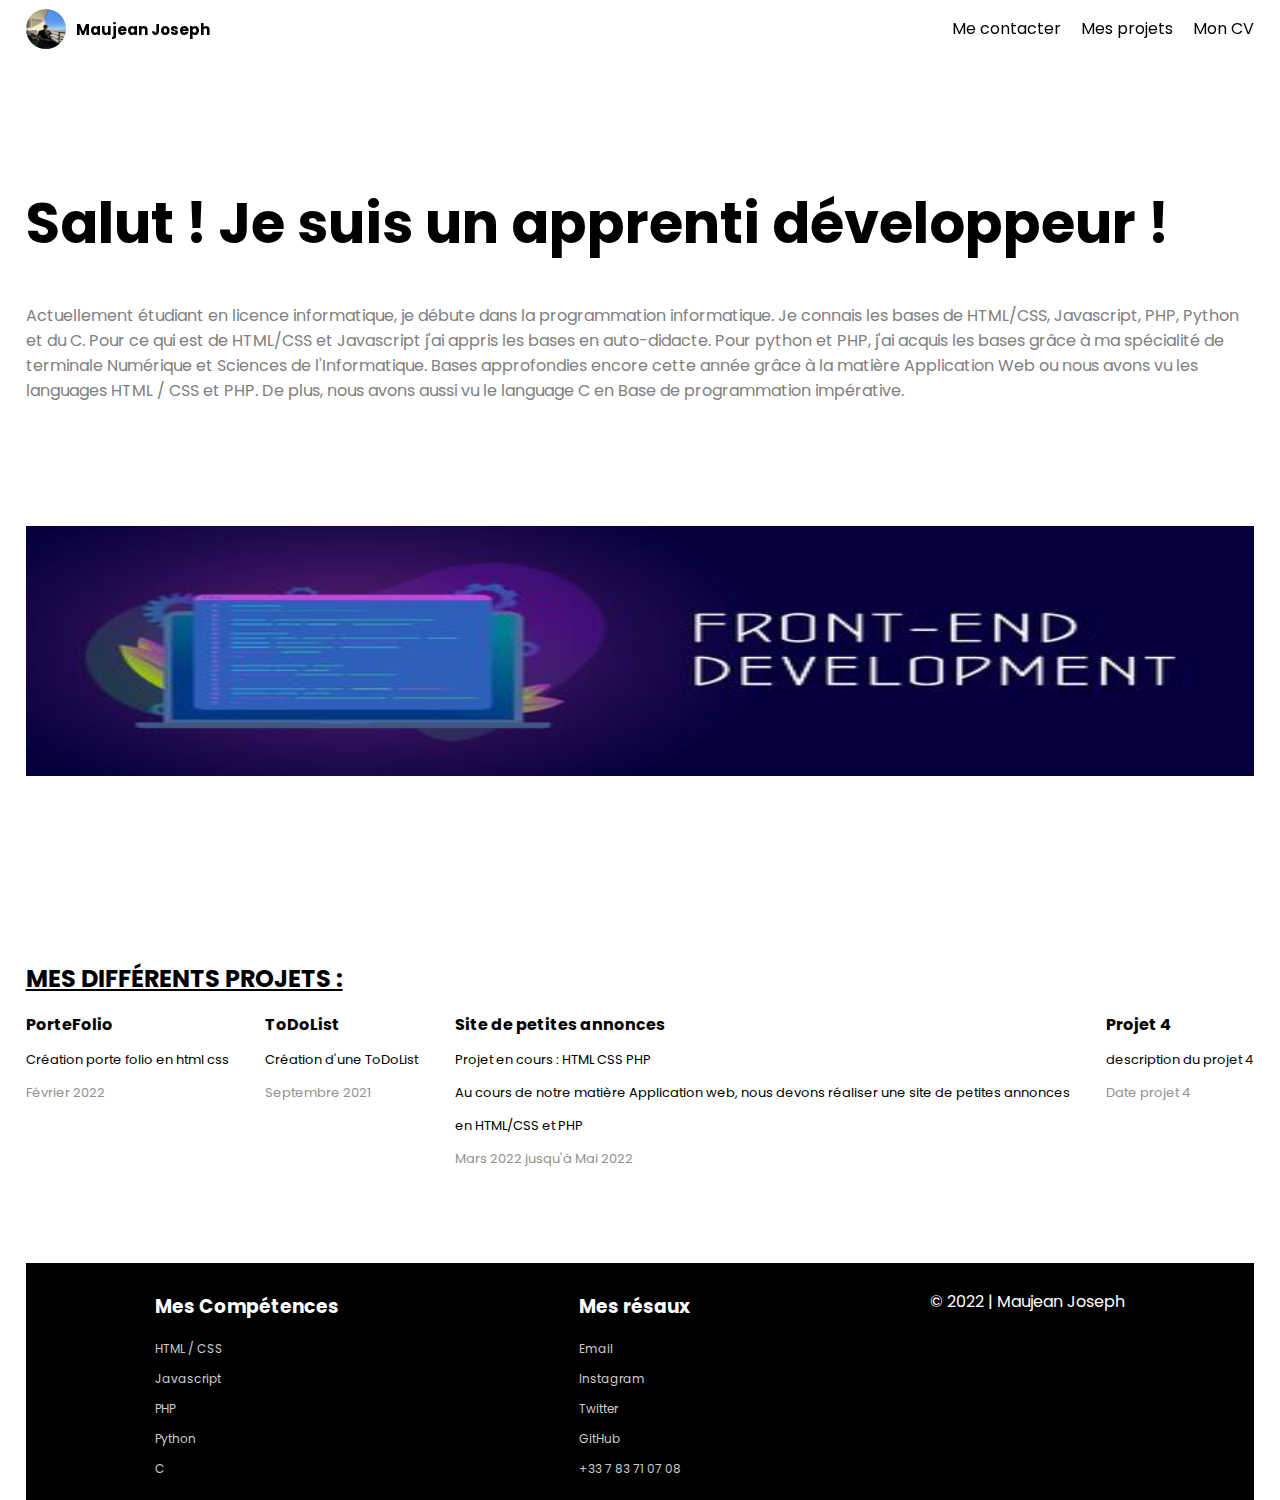
==== index.html @ aa5de477 "modification des fautes" ====
<!DOCTYPE html>
<html>

    <head>
        <meta charset="UTF-8"/>
        <link rel="stylesheet" href="style.css">
        <title>Mon Portfolio</title>
    </head>

    <body>
        <nav>
            <div class="profile">
                <img src="Images/Photo de profile.jpg" alt="image profile">
                <a href="index.html"><h1>Maujean Joseph</h1></a>
            </div>
            <ul>
                <a href="contact.html"><li>Me contacter</li></a>
                <a href="projet.html"><li>Mes projets</li></a>
                <a href="Images/CV_2022-03-14_Joseph_Maujean (1).pdf" target="_blank"><li>Mon CV</li></a>
            </ul>
        </nav>

<section class="page-content">
    <div class="introduction">
        <h1 id="titreintro">Salut ! Je suis un apprenti développeur !</h1>
        <p id="intro">
            Actuellement étudiant en licence informatique, je débute dans la programmation informatique. Je connais les bases de HTML/CSS, Javascript, PHP, Python et du C. Pour ce qui est de HTML/CSS et Javascript
            j'ai appris les bases en auto-didacte. Pour python et PHP, j'ai acquis les bases grâce à ma spécialité de terminale Numérique et Sciences de l'Informatique.
           Bases approfondies encore cette année grâce à la matière Application Web ou nous avons vu les languages HTML / CSS et PHP. De plus,
           nous avons aussi vu le language C en Base de programmation impérative.
        </p>
    </div>

    <img src="Images/imagacentrale.jpg" alt="image centre" id="photocentrale">


    

    <section class="projetsection">
        <h1 id="mesprojets">Mes différents projets :</h2>
            <div class="projects">
                <div class="project">
                    <h4>PorteFolio</h4>
                    <p class="description">Création porte folio en html css</p>
                    <p class="dates">Février 2022</p>
                </div>
                <div class="project">
                    <h4>ToDoList</h4>
                    <p class="description"><a href="Projet/Todo list/index.html" target="_blank">Création d'une ToDoList</a></p>
                    <p class="dates">Septembre 2021</p>
                </div>
                <div class="project">
                    <h4>Site de petites annonces </h4>
                    <p class="description">Projet en cours :  HTML CSS PHP</p>
                    <p class="description">Au cours de notre matière Application web, nous devons réaliser une site de petites annonces</p>
                    <p class="description">en HTML/CSS et PHP</p>
                    <p class="dates">Mars 2022 jusqu'à Mai 2022</p>
                </div>
                <div class="project">
                    <h4>Projet 4</h4>
                    <p class="description">description du projet 4</p>
                    <p class="dates">Date projet 4</p>
                </div>
            </div>
    </section>
</section>

<footer>
    <div class="colonne">
        <h3>Mes Compétences</h3>
        <p>HTML / CSS</p>
        <p>Javascript</p>
        <p>PHP</p>
        <p>Python</p>
        <p>C</p>
    </div>
    <!--<div class="colonne">
        <h3>xxx</h3>
        <p>xxx</p>
        <p>xxx</p>
        <p>xxx</p>
    </div>-->
    <div class="colonne">
        <h3>Mes résaux</h3>

        <p><a href="mailto:joseph.maujean@gmail.com" target="_blank">Email</a></p>
        <p><a href="https://www.instagram.com/joseph_mjn/" target="_blank">Instagram</a></p>
        <p><a href="https://twitter.com/Joseph_mjn" target="_blank">Twitter</a></p>
        <p><a href="https://github.com/Joowo" target="_blank">GitHub</a></p>
        <p>+33 7 83 71 07 08</p>
    </div>
    
    <p>© 2022 | Maujean Joseph</p>
</footer>

    </body>

</html>
---- style.css ----
@import url('https://fonts.googleapis.com/css2?family=Poppins:wght@300;400&display=swap');

body{
    padding: 0 2%;
    font-family: 'Poppins', sans-serif;
    margin: 0;
}

nav{
    display: flex; /* pour alligner les div*/
    flex-direction: row; /* La direction suit une ligne */
    flex-wrap: wrap; /*pour mettre sur la même ligne ou non*/
    justify-content: space-between; /* mettre de l'espace entre les div*/
    align-items: center; /* mettre les 2 divs au meme niveau */
    position: sticky; /*pour que ca reste toujours en haut de la page (fonctionne avec "top 0")*/
    top: 0;
    background-color: white;
}

nav .profile{
    display: flex; /*pour aligner les éléments*/
    align-items: center;
}

nav .profile img{
    width: 40px;
    height: 40px;
    border-radius: 50%; /*arrondir les bords*/
}

nav .profile h1{
    margin-left: 10px;
    font-size: 15px;
}

nav ul{
    display: flex;
    list-style-type: none;
}

nav ul li{
    margin-left: 20px;
    cursor: pointer;
    border-bottom: 1px solid white; /*on va pouvoir, par la suite changer la couleur lorsque on passe la souris*/
}

nav ul li:hover{
    border-bottom-color: black;
}

@media screen and (max-width: 700px) {
	nav {
		justify-content: center;
	}
	nav ul {
		display: none;
    }
}

#intro{
    color: gray;
}

.introduction{
    margin-top: 10%;
}

#titreintro{
   font-size: 350%;
}

#photocentrale{
    margin-top: 10%;
    margin-left: auto;
    margin-right: auto;
    display: flex;
    width: 100%;
    height: 250px;
}


.page-content .projetsection {
	margin-top: 6%;
    
}
.page-content .projetsection h1 {
	
	text-transform: uppercase;
	font-size: 3vw;
}
.page-content .projetsection .projects {
	display: flex;
	flex-wrap: wrap;
    justify-content: space-between; /* mettre de l'espace entre les div*/
    
}
.page-content .projetsection .project {
	margin-right: 20px;
	max-width: 195px;
    
}
.page-content .projetsection .project h4 {
	margin: 0;
}
.page-content .projetsection .project .description {
	font-size: 10px;
}
.page-content .projetsection .project .dates {
	font-size: 13px;
	color: rgb(145, 145, 145);
}
.page-content header {
    margin-top: 10%;
    max-width: 100%;
}
.page-content .projetsection {
    margin-top: 15%;
}
.page-content .projetsection h1 {
    font-size: 1.5em;
}

.page-content .projetsection .project {
    margin-right: 0;
    margin-bottom: 20px;
    max-width: 100%;
    
}

.page-content .projetsection .project .description {
    font-size: 13px;
  
}

/*Bas de page*/

footer{
    background-color: black;
    justify-content: flex-start;
}
	footer .column {
		width: 80%;
}

footer {
	margin-top: 5%;
	display: flex;
	flex-wrap: wrap;
	justify-content: space-around;
	padding: 10px;
	background-color: #000;
	color: white;
}
footer .colonne p {
	font-size: 12px;
	color: #ccc;
	cursor: pointer;
}
footer .colonne p:hover {
	color: #fff;
}

footer a{
    text-decoration: none;
    color: #ccc;
}

#mesprojets{
    text-decoration: underline;
}

a{
    text-decoration: none;
    color: black;
}
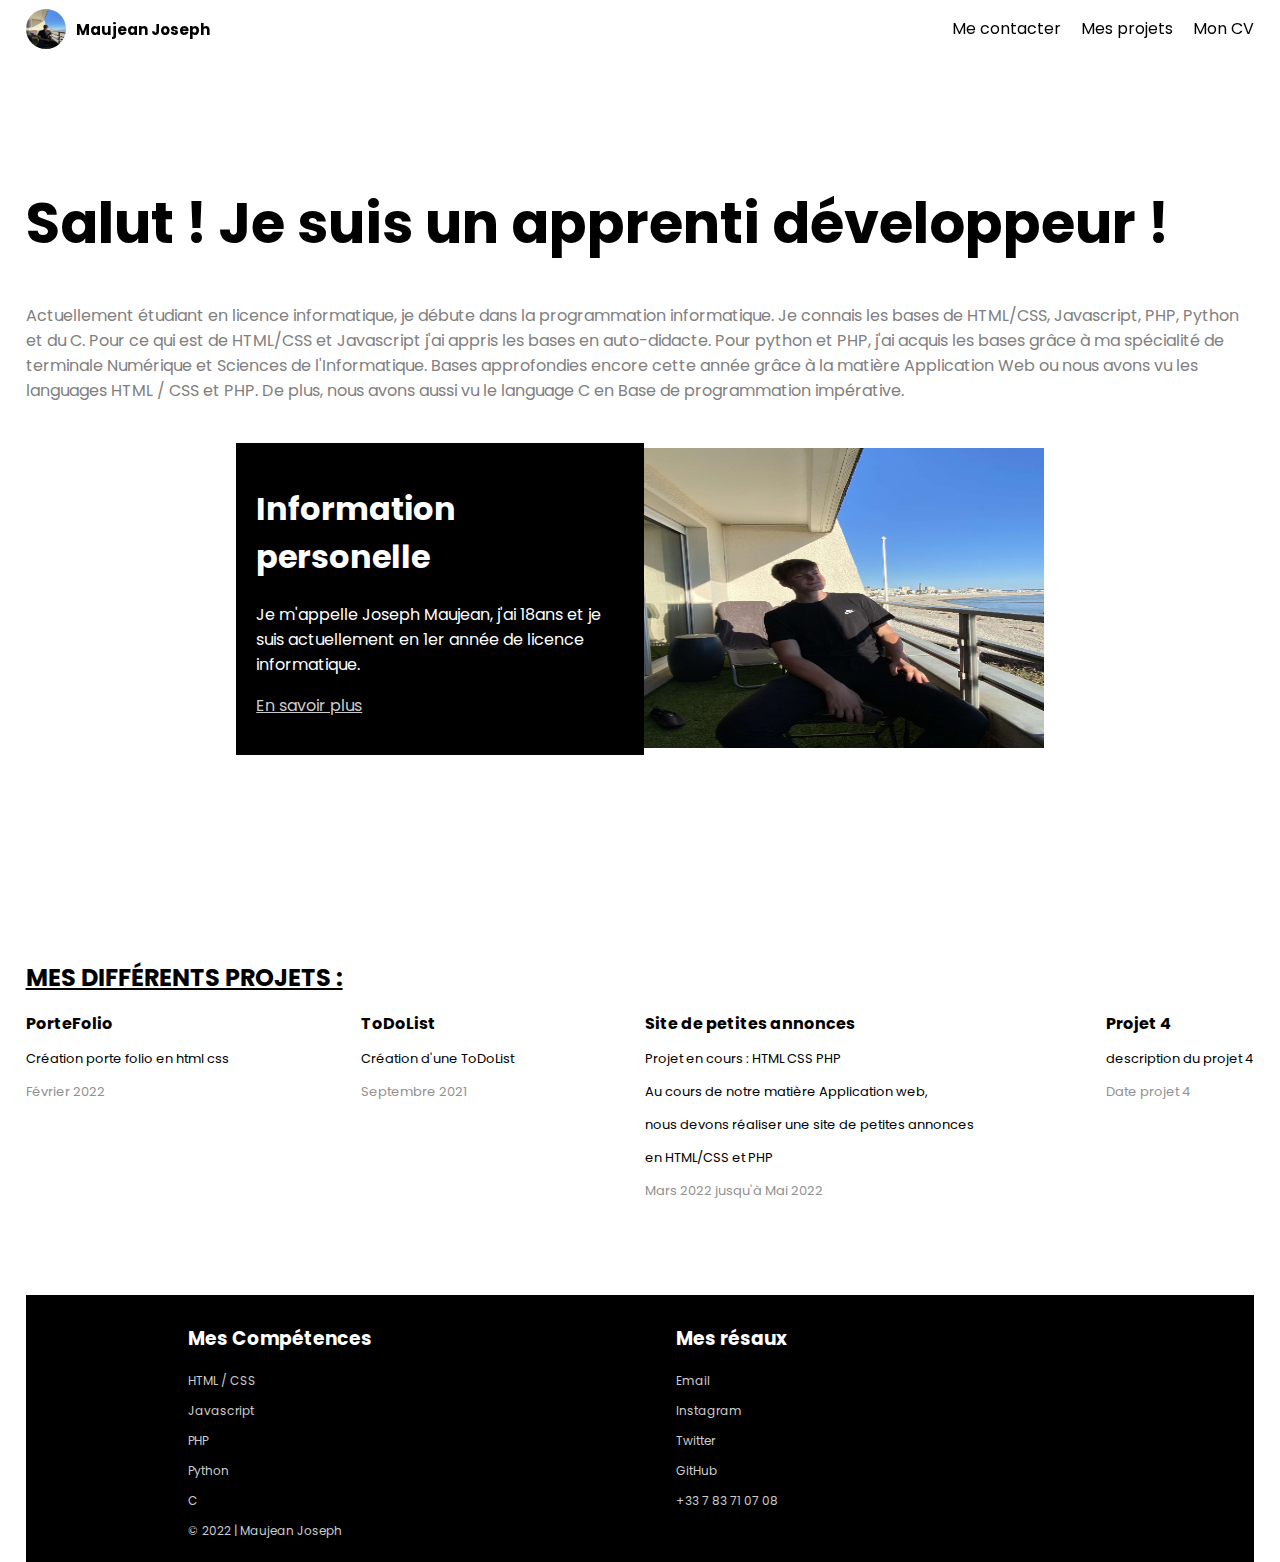
==== commit 080623b8: "changement globale" ====
--- a/index.html
+++ b/index.html
@@ -31,10 +31,23 @@
         </p>
     </div>
 
-    <img src="Images/imagacentrale.jpg" alt="image centre" id="photocentrale">
+   <!-- <img src="Images/banner.webp" alt="image centre" id="photocentrale">-->
 
+    <section class="main" id="produits">
 
-    
+        <div class="content">
+            <div class="card">
+                <div class="left">
+                    <h1>Information personelle</h1>
+                    <p>Je m'appelle Joseph Maujean, j'ai 18ans et je suis actuellement en 1er année de licence informatique.</p>
+                    <p><a href="infoperso.html">En savoir plus</a></p>
+                </div>
+                <div class="right">
+                    <img src="Images/imageprofile3.jpg" alt="">
+                </div>
+            </div>
+        </div>
+    </section>
 
     <section class="projetsection">
         <h1 id="mesprojets">Mes différents projets :</h2>
@@ -52,7 +65,8 @@
                 <div class="project">
                     <h4>Site de petites annonces </h4>
                     <p class="description">Projet en cours :  HTML CSS PHP</p>
-                    <p class="description">Au cours de notre matière Application web, nous devons réaliser une site de petites annonces</p>
+                    <p class="description">Au cours de notre matière Application web,</p>
+                    <p class="description">nous devons réaliser une site de petites annonces</p>
                     <p class="description">en HTML/CSS et PHP</p>
                     <p class="dates">Mars 2022 jusqu'à Mai 2022</p>
                 </div>
@@ -73,6 +87,7 @@
         <p>PHP</p>
         <p>Python</p>
         <p>C</p>
+        <p>© 2022 | Maujean Joseph</p>
     </div>
     <!--<div class="colonne">
         <h3>xxx</h3>
@@ -89,10 +104,10 @@
         <p><a href="https://github.com/Joowo" target="_blank">GitHub</a></p>
         <p>+33 7 83 71 07 08</p>
     </div>
-    
-    <p>© 2022 | Maujean Joseph</p>
+</br>
+
 </footer>
 
     </body>
 
-</html>
+</html>--- a/style.css
+++ b/style.css
@@ -169,7 +169,45 @@
     text-decoration: underline;
 }
 
-a{
+nav a{
+    text-decoration: none;
+    color: black;
+}
+
+.main{
+    margin-top: 40px;
+    display: flex;
+    flex-direction: column;
+    align-items: center;
+}
+.main .content .card{
+    display: flex;
+    flex-wrap: wrap;
+    justify-content: center;
+    margin-bottom:20px;
+}
+.main .content .card .left{
+   flex: 0 0 30%;
+   padding: 20px;
+   background-color:black;
+   color:#fff;
+}
+.main .content .card .right img{
+    height:300px;
+    width: 400px;
+    margin-top: 5px;
+}
+
+.projetsection a{
+    text-decoration: none;
+    color: black;
+}
+
+.main a{
+    color: #ccc;
+}
+
+.pageDeContact a{
     text-decoration: none;
     color: black;
 }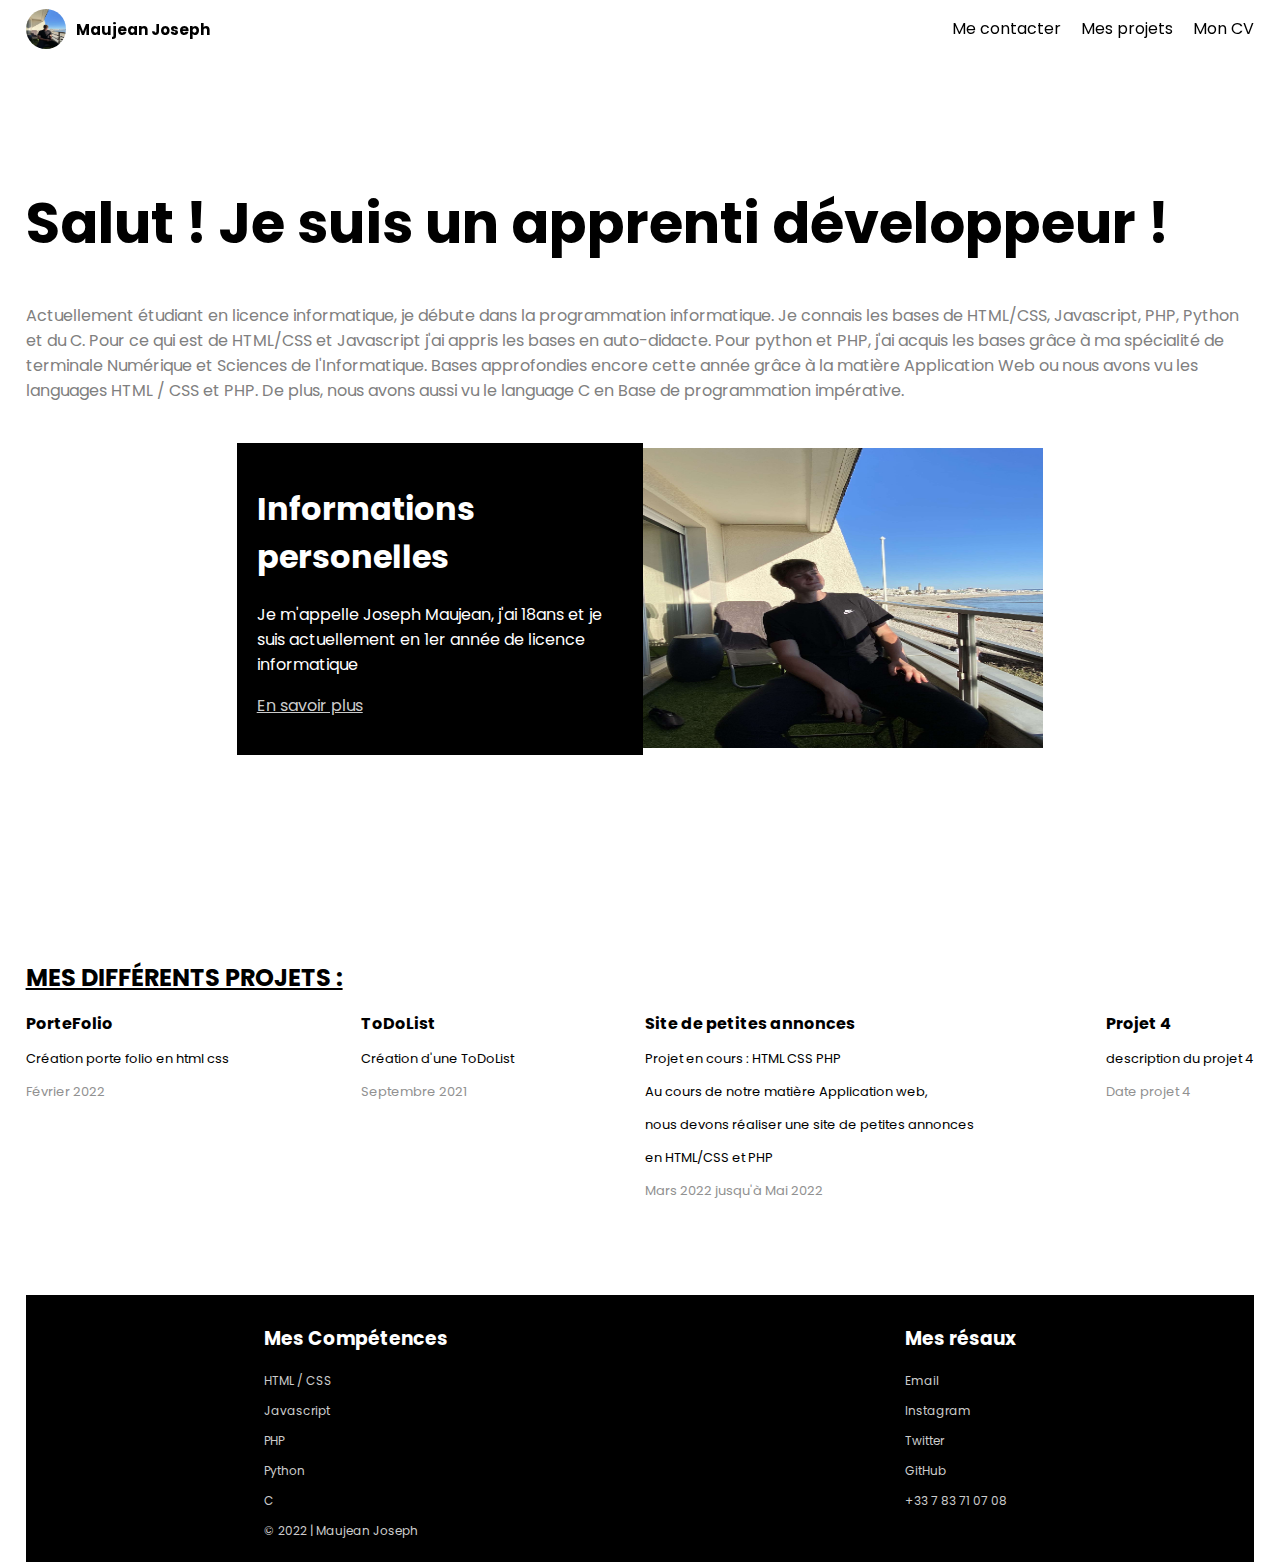
==== commit 3bc78302: "gros changement" ====
--- a/index.html
+++ b/index.html
@@ -1,5 +1,5 @@
 <!DOCTYPE html>
-<html>
+<html lang="fr">
 
     <head>
         <meta charset="UTF-8"/>
@@ -10,13 +10,13 @@
     <body>
         <nav>
             <div class="profile">
-                <img src="Images/Photo de profile.jpg" alt="image profile">
+                <img src="Images/Photo_de_profile.jpg" alt="image profile">
                 <a href="index.html"><h1>Maujean Joseph</h1></a>
             </div>
             <ul>
-                <a href="contact.html"><li>Me contacter</li></a>
-                <a href="projet.html"><li>Mes projets</li></a>
-                <a href="Images/CV_2022-03-14_Joseph_Maujean (1).pdf" target="_blank"><li>Mon CV</li></a>
+                <li><a href="contact.html">Me contacter</a></li>
+                <li><a href="projet.html">Mes projets</a></li>
+                <li><a href="Images/CV_2022-03-15_Joseph_Maujean.pdf" target="_blank">Mon CV</a></li>
             </ul>
         </nav>
 
@@ -31,26 +31,26 @@
         </p>
     </div>
 
-   <!-- <img src="Images/banner.webp" alt="image centre" id="photocentrale">-->
+    <!--<img src="Images/banner.webp" alt="image centre" id="photocentrale">-->
 
     <section class="main" id="produits">
 
         <div class="content">
             <div class="card">
                 <div class="left">
-                    <h1>Information personelle</h1>
-                    <p>Je m'appelle Joseph Maujean, j'ai 18ans et je suis actuellement en 1er année de licence informatique.</p>
-                    <p><a href="infoperso.html">En savoir plus</a></p>
+                    <h1>Informations personelles</h1>
+                    <p>Je m'appelle Joseph Maujean, j'ai 18ans et je suis actuellement en 1er année de licence informatique</p>
+                    <a href="infoperso.html"><p>En savoir plus</p></a>
                 </div>
                 <div class="right">
-                    <img src="Images/imageprofile3.jpg" alt="">
+                    <img src="Images/imageprofile3.jpg" alt="image de moi">
                 </div>
             </div>
         </div>
     </section>
 
     <section class="projetsection">
-        <h1 id="mesprojets">Mes différents projets :</h2>
+        <h1 id="mesprojets">Mes différents projets :</h1>
             <div class="projects">
                 <div class="project">
                     <h4>PorteFolio</h4>
@@ -59,7 +59,7 @@
                 </div>
                 <div class="project">
                     <h4>ToDoList</h4>
-                    <p class="description"><a href="Projet/Todo list/index.html" target="_blank">Création d'une ToDoList</a></p>
+                    <p class="description"><a href="Projet/Todo_list/index.html" target="_blank">Création d'une ToDoList</a></p>
                     <p class="dates">Septembre 2021</p>
                 </div>
                 <div class="project">
@@ -104,7 +104,6 @@
         <p><a href="https://github.com/Joowo" target="_blank">GitHub</a></p>
         <p>+33 7 83 71 07 08</p>
     </div>
-</br>
 
 </footer>
 
--- a/style.css
+++ b/style.css
@@ -75,7 +75,7 @@
     margin-right: auto;
     display: flex;
     width: 100%;
-    height: 250px;
+    height: 350px;
 }
 
 
@@ -210,4 +210,6 @@
 .pageDeContact a{
     text-decoration: none;
     color: black;
-}+}
+
+.mesprojetsdiv a{color: black;}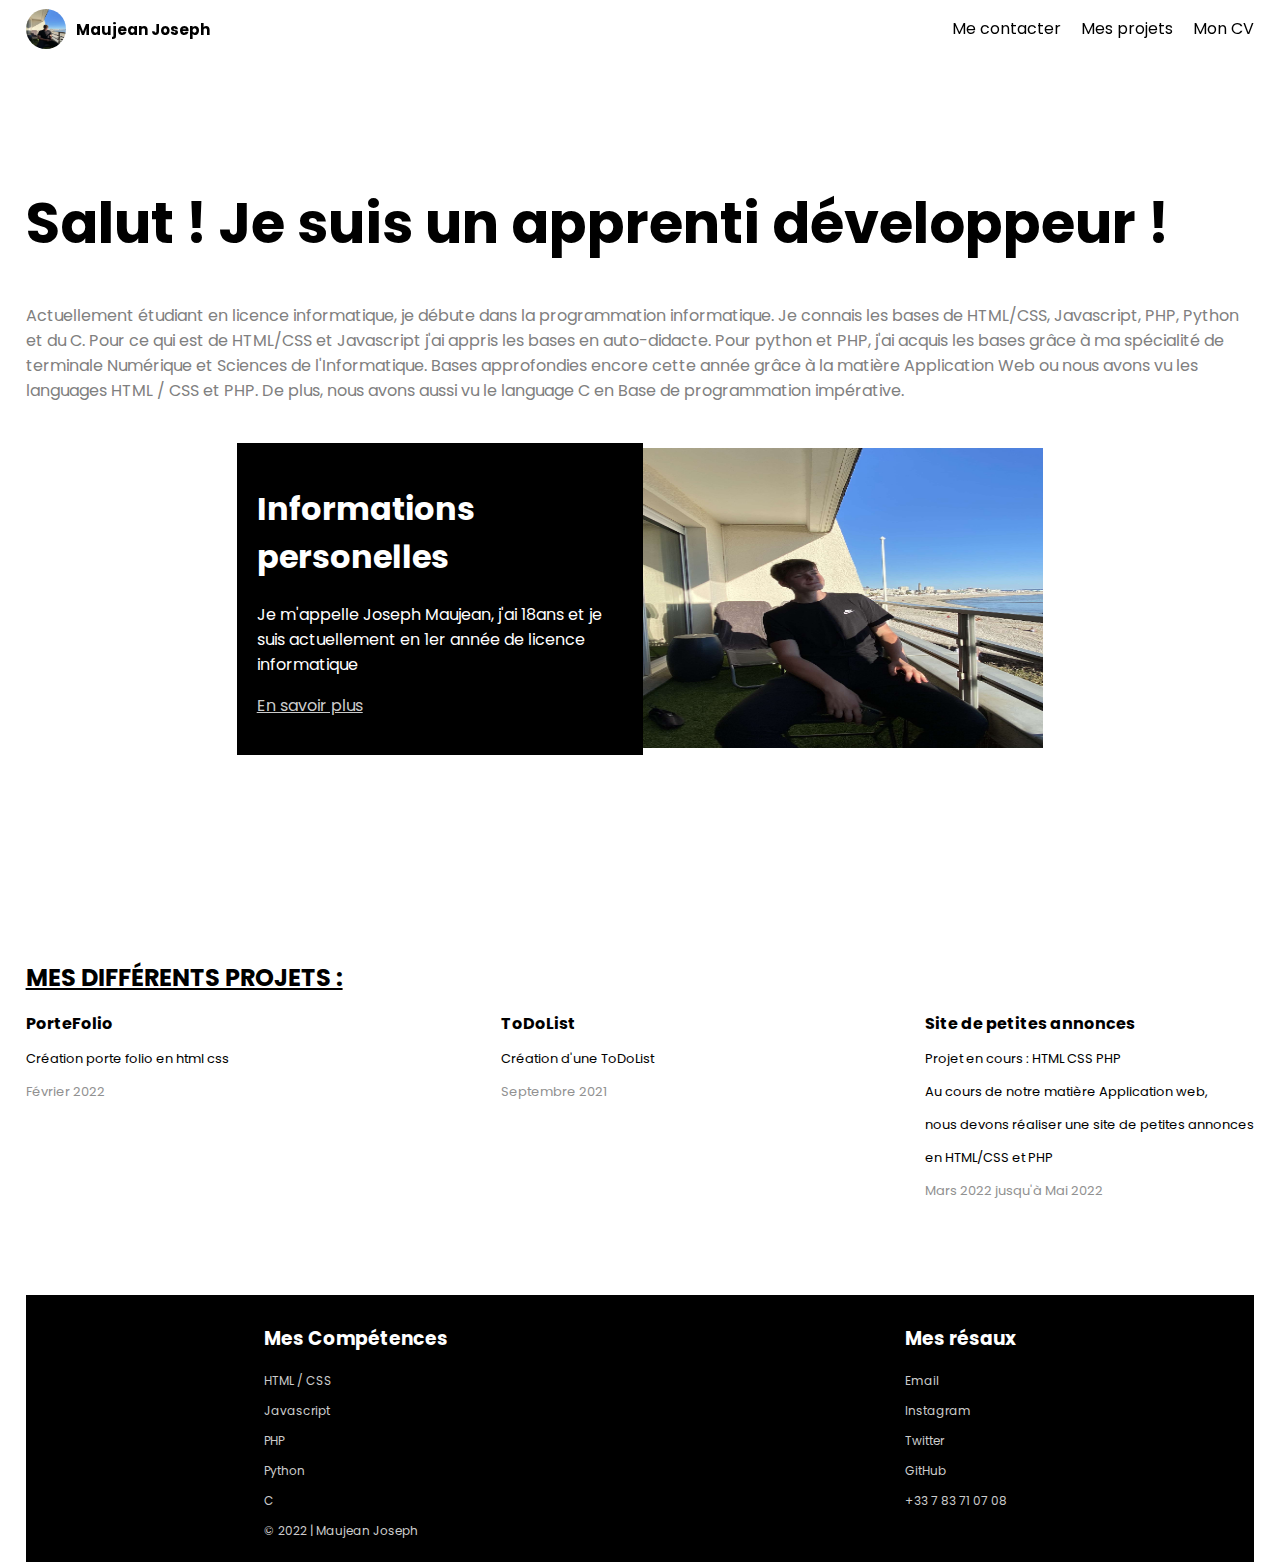
==== commit 5f65dc1f: "suppression d'une div" ====
--- a/index.html
+++ b/index.html
@@ -70,11 +70,6 @@
                     <p class="description">en HTML/CSS et PHP</p>
                     <p class="dates">Mars 2022 jusqu'à Mai 2022</p>
                 </div>
-                <div class="project">
-                    <h4>Projet 4</h4>
-                    <p class="description">description du projet 4</p>
-                    <p class="dates">Date projet 4</p>
-                </div>
             </div>
     </section>
 </section>
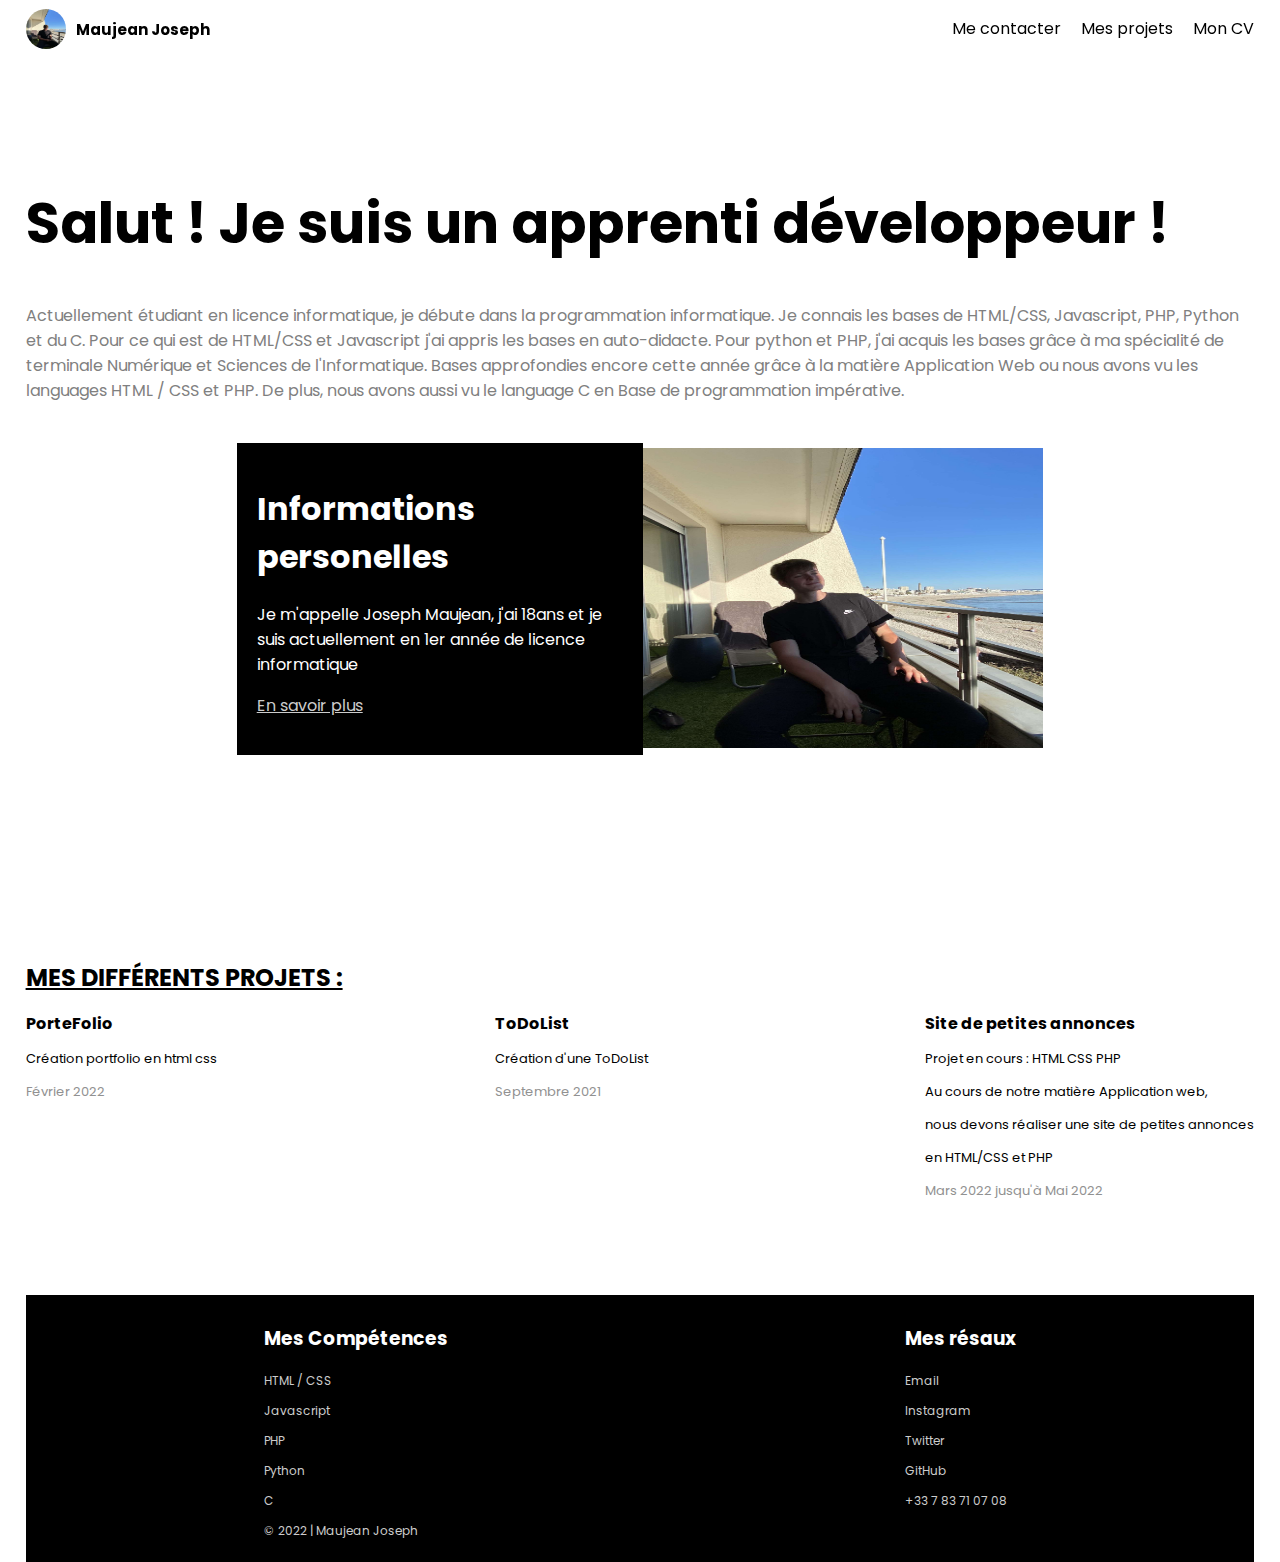
==== commit 82f661a1: "modif" ====
--- a/index.html
+++ b/index.html
@@ -54,7 +54,7 @@
             <div class="projects">
                 <div class="project">
                     <h4>PorteFolio</h4>
-                    <p class="description">Création porte folio en html css</p>
+                    <p class="description">Création portfolio en html css</p>
                     <p class="dates">Février 2022</p>
                 </div>
                 <div class="project">
